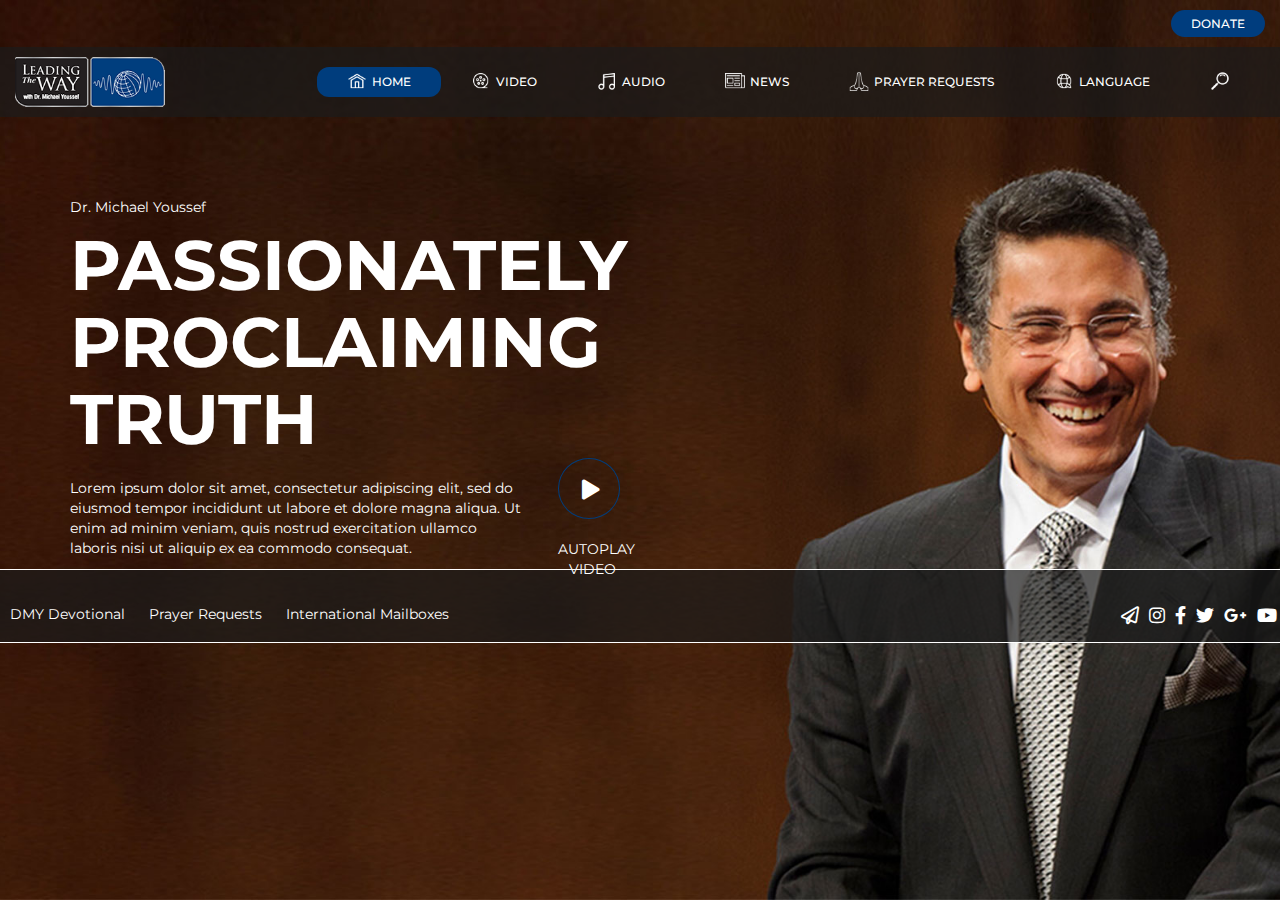
==== index.html @ 72677aed "Homepage" ====
<!DOCTYPE html>
<html lang="en">

<head>
    <meta charset="UTF-8">
    <title>ITW Global</title>
    <link rel="stylesheet" href="assets/css/all.min.css" />
    <link rel="stylesheet" href="assets/css/fontawesome.min.css" />
    <link rel="stylesheet" href="assets/css/bootstrap.min.css" />
    <link rel="stylesheet" href="assets/css/styles.css" />
    <script src="https://code.jquery.com/jquery-3.4.1.min.js"
        integrity="sha256-CSXorXvZcTkaix6Yvo6HppcZGetbYMGWSFlBw8HfCJo=" crossorigin="anonymous"></script>
    <script src="assets/js/bootstrap.min.js"></script>
    <script src="assets/js/fontawesome.min.js"></script>
    <meta name="viewport" content="width=device-width, initial-scale=1.0">
    <link href="https://fonts.googleapis.com/css2?family=Poppins&display=swap" rel="stylesheet">
    <link
        href="https://fonts.googleapis.com/css2?family=Montserrat:ital,wght@0,100;0,200;0,300;0,400;0,500;0,600;0,700;0,800;0,900;1,100;1,200;1,300;1,400;1,500;1,600;1,700;1,800;1,900&display=swap"
        rel="stylesheet">
</head>

<body>
    <div class="top-bar container-fluid">
        <div class="row">
            <div class="col-xs-12">
                <button class="pull-right">Donate</button>
            </div>
        </div>
    </div>
    <nav class="navbar navbar-default">
        <div class="container-fluid">
            <!-- Brand and toggle get grouped for better mobile display -->
            <div class="navbar-header">
                <button type="button" class="navbar-toggle collapsed" data-toggle="collapse"
                    data-target="#bs-example-navbar-collapse-1" aria-expanded="false">
                    <span class="sr-only">Toggle navigation</span>
                    <span class="icon-bar"></span>
                    <span class="icon-bar"></span>
                    <span class="icon-bar"></span>
                </button>
                <a class="navbar-brand" href="/"><img src="assets/img/logo.png" alt="logo" /></a>
            </div>

            <!-- Collect the nav links, forms, and other content for toggling -->
            <div class="collapse navbar-collapse" id="bs-example-navbar-collapse-1">
                <ul class="nav navbar-nav navbar-right">
                    <li class="active"><a href="/"><img src="assets/img/home.png" alt="logo" />Home</a></li>
                    <li><a href="#"><img src="assets/img/video.png" alt="video" />Video</a></li>
                    <li><a href="#"><img src="assets/img/audio.png" alt="audio" />Audio</a></li>
                    <li><a href="#"><img src="assets/img/news.png" alt="news" />News</a></li>
                    <li><a href="#"><img src="assets/img/prayer-requests.png" alt="prayer requests" />Prayer Requests</a></li>
                    <li><a href="#"><img src="assets/img/languages.png" alt="language" />Language</a></li>
                    <li><a href="#"><img src="assets/img/search.png" alt="logo" /></a></li>
                </ul>
            </div><!-- /.navbar-collapse -->
        </div><!-- /.container-fluid -->
    </nav>

    <div class="homepage container">
        <div class="bg"></div>
        <div class="row">
            <div class="col-xs-8">
                <p class="subtitle">Dr. Michael Youssef</p>
                <h1 class="title">Passionately Proclaiming Truth</h1>
            </div>
            <div class="col-xs-8 col-md-5">
                <br />
                <p>Lorem ipsum dolor sit amet, consectetur adipiscing elit, sed do eiusmod tempor incididunt ut labore
                    et dolore magna aliqua. Ut enim ad minim veniam, quis nostrud exercitation ullamco laboris nisi ut
                    aliquip ex ea commodo consequat.</p>
            </div>
            <div class="col-xs-offset-2 col-md-offset-0 col-xs-8 col-md-2 play-btn">
                <button><i class="fas fa-play"></i></button>
                <p>Autoplay video</p>
            </div>
        </div>
    </div>

    <div class="footer-container">
        <footer class="container-fluid">
            <div class="row">
                <!-- <div class="col-xs-12"> -->
                    <ul class="links col-md-6 col-xs-12">
                        <li>
                            <a href="#">DMY Devotional</a>
                        </li>
                        <li>
                            <a href="#">Prayer Requests</a>
                        </li>
                        <li>
                            <a href="#">International Mailboxes</a>
                        </li>
                    </ul>
                    <ul class="social-links col-md-6 col-xs-12">
                        <li>
                            <a href="#"><i class="far fa-paper-plane"></i></a>
                        </li>
                        <li>
                            <a href="#"><i class="fab fa-instagram"></i></a>
                        </li>
                        <li>
                            <a href="#"><i class="fab fa-facebook-f"></i></a>
                        </li>
                        <li>
                            <a href="#"><i class="fab fa-twitter"></i></a>
                        </li>
                        <li>
                            <a href="#"><i class="fab fa-google-plus-g"></i></a>
                        </li>
                        <li>
                            <a href="#"><i class="fab fa-youtube"></i></a>
                        </li>
                    </ul>
                <!-- </div> -->
            </div>
        </footer>
    </div>

    <script>
        // alert($('.top-bar').outerHeight())
        // alert($('.navbar').outerHeight())
        // alert($('footer').outerHeight())
        $('.homepage').css('min-height', $(window).height() - $('.top-bar').outerHeight() - $('.navbar').outerHeight() - $('footer').outerHeight())
        $('.bg').css('height', $('body').height() + 40)
    </script>
</body>

</html>
---- assets/css/styles.css ----
/* GENERAL */
body, * {
    font-family: 'Montserrat', sans-serif;
}
.top-bar, .navbar {
    z-index: 9;
}
.top-bar button {
    background-color: #003d7e;
    border: none;
    border-radius: 15px;
    text-transform: uppercase;
    color: #fff;
    margin: 10px 0;
    padding: 5px 20px;
    font-size: 12px;
    font-family: 'Montserrat', sans-serif;
    font-weight: 500;
}
.navbar {
    background-color: rgba(27,27,27,0.7);
    border-radius: 0;
    border: none;
    font-weight: 500;
    font-family: 'Montserrat', sans-serif;
    padding: 10px 0;
    margin: 0;
}
.navbar .navbar-brand {
    padding-top: 0;
}
.navbar .navbar-brand img {
    width: 150px;
}
.navbar .nav li a {
    padding: 5px 30px;
    border-radius: 12px;
    margin: 10px 0;
    font-weight: 500;
    font-size: 12px;
    text-transform: uppercase;
}
.navbar .nav li a {
    color: #fff;
}
.nav>li>a>img {
    width: 20px;
    margin-top: -3px;
    margin-right: 5px;
}
.navbar .nav li.active a, .navbar .nav li:hover a {
    background-color: #003d7d;
    color: #fff;
}
.footer-container {
    margin-top: -20px;
}
footer {
    border-top: 1px solid #fff;
    border-bottom: 1px solid #fff;
    background-color: rgba(27,27,27,0.7);
}
footer .links, footer .social-links {
    padding: 15px 0 13px 0;
    margin: 0;
}
footer .social-links {
    text-align: right;
}
footer .links li, footer .social-links li {
    list-style: none;
    display: inline-block;
}
footer .links li {
    padding: 0 10px;
}
footer .social-links li {
    padding: 0 3px;
    font-size: 18px;
}
footer a, footer a:hover {
    color: #fff;
    text-decoration: none;
}

/* HOMEPAGE */
.homepage {
    color: #fff;
}
.homepage .bg {
    background-image: url(../img/homepage-bg.jpg);
    position: absolute;
    top: 0;
    left: 0;
    width: 100%;
    height: 100%;
    background-position: center;
    background-repeat: no-repeat;
    background-size: cover;
    z-index: -1;
}
.homepage .title {
    text-transform: uppercase;
    font-size: 70px;
    font-weight: bold;
    margin: 0px;
    color: #fff;
}
.homepage .subtitle {
    margin-top: 80px;
    color: #fff;
}
.homepage .play-btn button {
    padding: 17px 19px 13px 23px;
    border-radius: 50%;
    font-size: 20px;
    background: transparent;
    box-shadow: none;
    border: 1px solid #003d7c;
}
.homepage .play-btn p {
    width: 70px;
    text-transform: uppercase;
    text-align: center;
    padding-top: 20px;
    color: #fff;
}















@media (max-width: 767px) {
    .homepage .title {
        font-size: 30px;
    }
    footer .links, footer .social-links {
        text-align: center;
    }
    footer .links {
        padding-bottom: 3px;
    }
    footer .social-links {
        padding-top: 3px;
    }
    footer .links li {
        padding: 0 3px;
    }
    footer .links a {
        font-size: 11px;
    }
    .footer-container {
        margin-top: 0;
    }
}
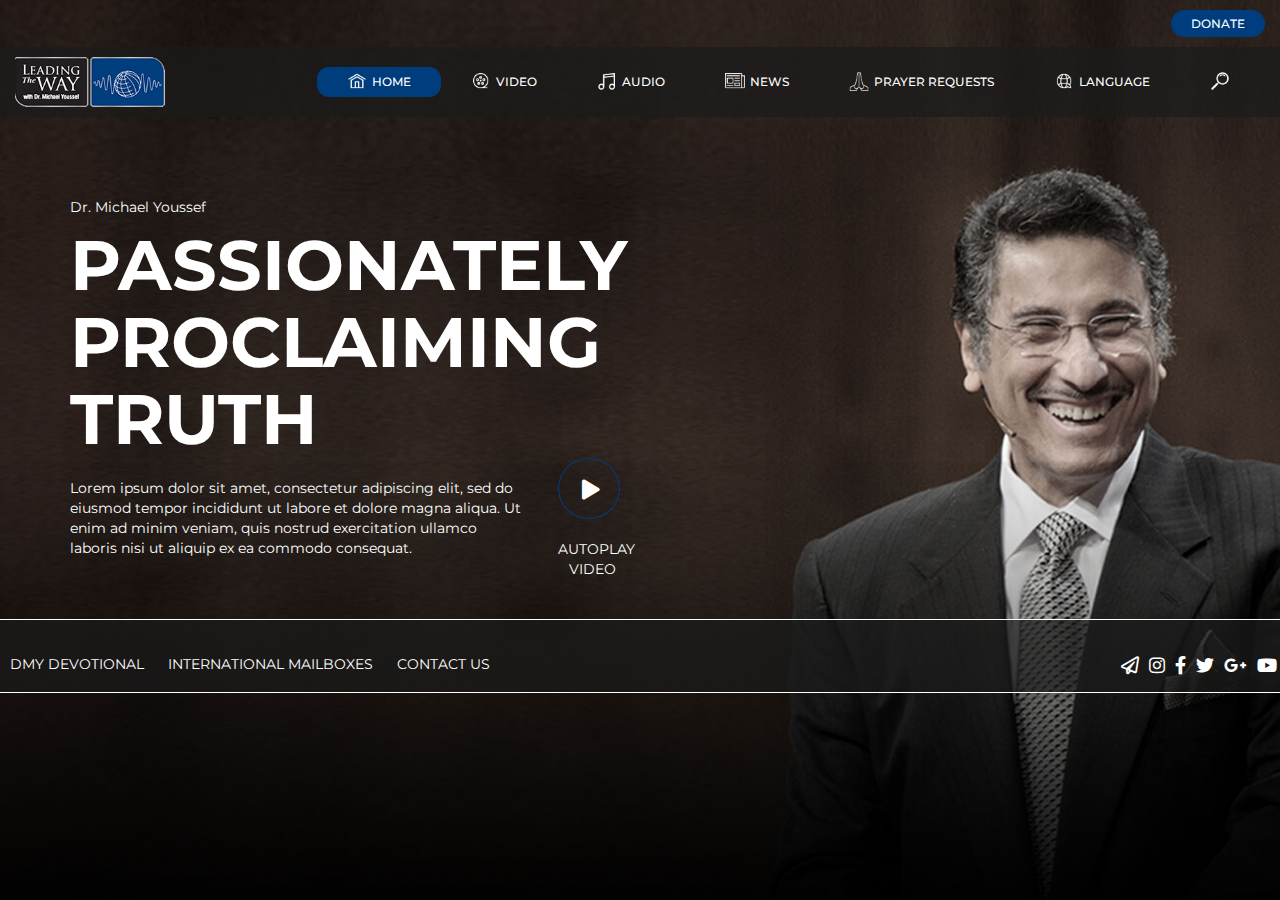
==== commit 7b64b623: "Homepage fixes" ====
--- a/index.html
+++ b/index.html
@@ -38,6 +38,7 @@
                     <span class="icon-bar"></span>
                     <span class="icon-bar"></span>
                 </button>
+                <a class="visible-xs pull-right search" href="#"><img src="assets/img/search.png" alt="search" /></a>
                 <a class="navbar-brand" href="/"><img src="assets/img/logo.png" alt="logo" /></a>
             </div>
 
@@ -50,7 +51,7 @@
                     <li><a href="#"><img src="assets/img/news.png" alt="news" />News</a></li>
                     <li><a href="#"><img src="assets/img/prayer-requests.png" alt="prayer requests" />Prayer Requests</a></li>
                     <li><a href="#"><img src="assets/img/languages.png" alt="language" />Language</a></li>
-                    <li><a href="#"><img src="assets/img/search.png" alt="logo" /></a></li>
+                    <li class="hidden-xs"><a href="#"><img src="assets/img/search.png" alt="search" /></a></li>
                 </ul>
             </div><!-- /.navbar-collapse -->
         </div><!-- /.container-fluid -->
@@ -85,10 +86,10 @@
                             <a href="#">DMY Devotional</a>
                         </li>
                         <li>
-                            <a href="#">Prayer Requests</a>
+                            <a href="#">International Mailboxes</a>
                         </li>
                         <li>
-                            <a href="#">International Mailboxes</a>
+                            <a href="#">Contact Us</a>
                         </li>
                     </ul>
                     <ul class="social-links col-md-6 col-xs-12">
--- a/assets/css/styles.css
+++ b/assets/css/styles.css
@@ -52,6 +52,9 @@
     background-color: #003d7d;
     color: #fff;
 }
+.navbar-header .search {
+    padding: 10px;
+}
 .footer-container {
     margin-top: -20px;
 }
@@ -59,6 +62,7 @@
     border-top: 1px solid #fff;
     border-bottom: 1px solid #fff;
     background-color: rgba(27,27,27,0.7);
+    text-transform: uppercase;
 }
 footer .links, footer .social-links {
     padding: 15px 0 13px 0;
@@ -109,6 +113,9 @@
 .homepage .subtitle {
     margin-top: 80px;
     color: #fff;
+}
+.homepage .play-btn {
+    margin-bottom: 50px;
 }
 .homepage .play-btn button {
     padding: 17px 19px 13px 23px;
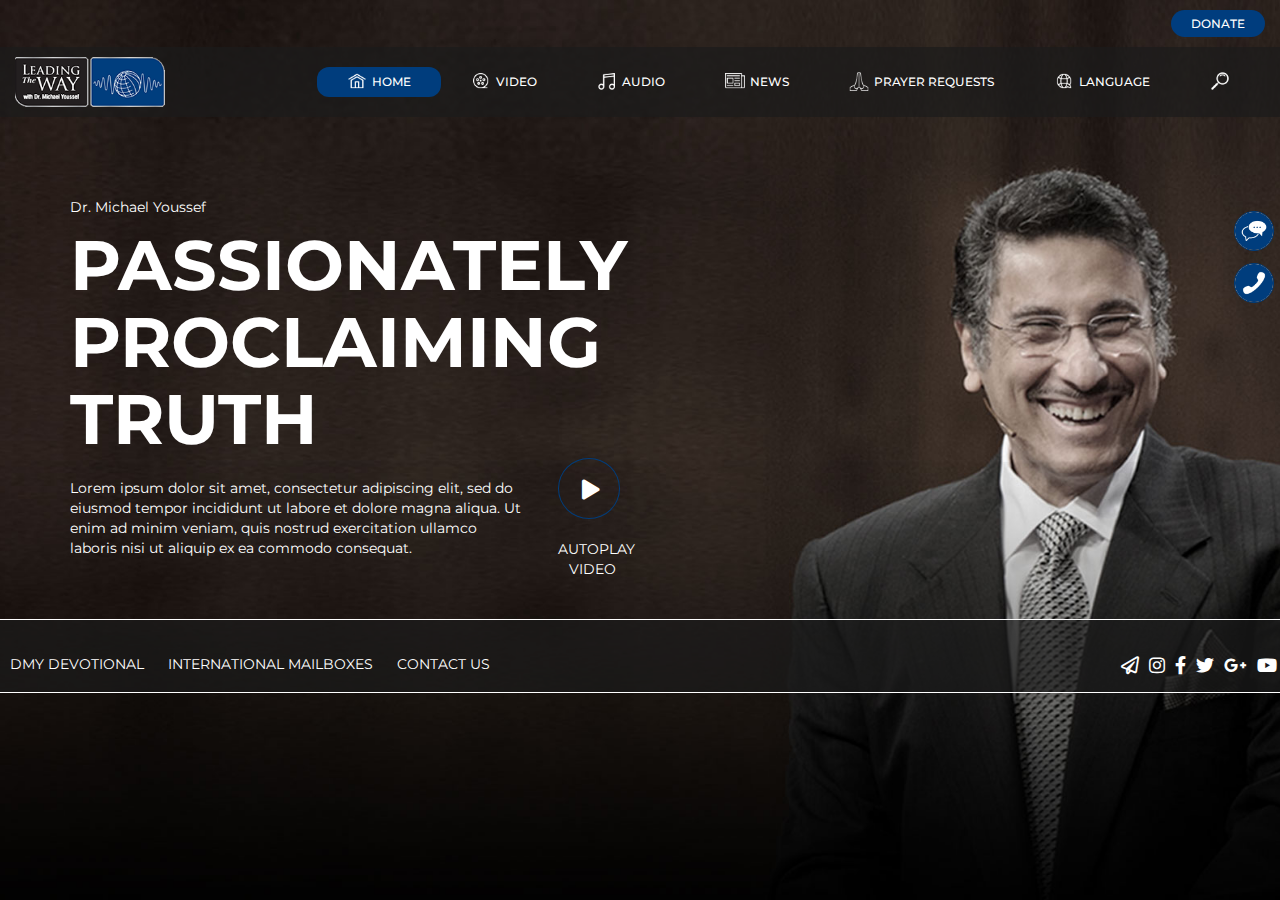
==== commit 0bd9ee77: "Audio page" ====
--- a/index.html
+++ b/index.html
@@ -39,15 +39,15 @@
                     <span class="icon-bar"></span>
                 </button>
                 <a class="visible-xs pull-right search" href="#"><img src="assets/img/search.png" alt="search" /></a>
-                <a class="navbar-brand" href="/"><img src="assets/img/logo.png" alt="logo" /></a>
+                <a class="navbar-brand" href="./index.html"><img src="assets/img/logo.png" alt="logo" /></a>
             </div>
 
             <!-- Collect the nav links, forms, and other content for toggling -->
             <div class="collapse navbar-collapse" id="bs-example-navbar-collapse-1">
                 <ul class="nav navbar-nav navbar-right">
-                    <li class="active"><a href="/"><img src="assets/img/home.png" alt="logo" />Home</a></li>
+                    <li class="active"><a href="./index.html"><img src="assets/img/home.png" alt="logo" />Home</a></li>
                     <li><a href="#"><img src="assets/img/video.png" alt="video" />Video</a></li>
-                    <li><a href="#"><img src="assets/img/audio.png" alt="audio" />Audio</a></li>
+                    <li><a href="./audio.html"><img src="assets/img/audio.png" alt="audio" />Audio</a></li>
                     <li><a href="#"><img src="assets/img/news.png" alt="news" />News</a></li>
                     <li><a href="#"><img src="assets/img/prayer-requests.png" alt="prayer requests" />Prayer Requests</a></li>
                     <li><a href="#"><img src="assets/img/languages.png" alt="language" />Language</a></li>
@@ -56,6 +56,14 @@
             </div><!-- /.navbar-collapse -->
         </div><!-- /.container-fluid -->
     </nav>
+    <div class="floating-btns">
+        <button class="message">
+            <img src="assets/img/msg.png" alt="msg" />
+        </button>
+        <button class="phone">
+            <img src="assets/img/phone.png" alt="phone" />
+        </button>
+    </div>
 
     <div class="homepage container">
         <div class="bg"></div>
@@ -89,7 +97,7 @@
                             <a href="#">International Mailboxes</a>
                         </li>
                         <li>
-                            <a href="#">Contact Us</a>
+                            <a href="./contact-us.html">Contact Us</a>
                         </li>
                     </ul>
                     <ul class="social-links col-md-6 col-xs-12">
--- a/assets/css/styles.css
+++ b/assets/css/styles.css
@@ -1,6 +1,15 @@
 /* GENERAL */
 body, * {
     font-family: 'Montserrat', sans-serif;
+}
+.no-padding { 
+    padding: 0;
+}
+.full-width {
+    width: 100%;
+}
+.center {
+    text-align: center;
 }
 .top-bar, .navbar {
     z-index: 9;
@@ -86,13 +95,7 @@
     color: #fff;
     text-decoration: none;
 }
-
-/* HOMEPAGE */
-.homepage {
-    color: #fff;
-}
-.homepage .bg {
-    background-image: url(../img/homepage-bg.jpg);
+.bg {
     position: absolute;
     top: 0;
     left: 0;
@@ -103,6 +106,41 @@
     background-size: cover;
     z-index: -1;
 }
+.floating-btns {
+    position: absolute;
+    top: 200px;
+    right: 0;
+    z-index: 1;
+}
+.floating-btns > button {
+    margin: 10px 0;
+    display: block;
+    background: transparent;
+    border: none;
+}
+.floating-btns > button img {
+    width: 40px;
+    border: 1px solid #003d7c;
+    border-radius: 50%;
+}
+.page-container .title {
+    text-transform: uppercase;
+    color: #fff;
+    font-size: 20px;
+    margin-top: 60px;
+    font-weight: bold;
+}
+.page-container .bg {
+    background-image: url(../img/contact-bg.jpg);
+}
+
+/* HOMEPAGE */
+.homepage {
+    color: #fff;
+}
+.homepage .bg {
+    background-image: url(../img/homepage-bg.jpg);
+}
 .homepage .title {
     text-transform: uppercase;
     font-size: 70px;
@@ -133,20 +171,152 @@
     color: #fff;
 }
 
-
-
-
-
-
-
-
-
-
-
-
-
-
-
+/* CONTACT US */
+.contact-us form input, .contact-us form textarea {
+    background: #000;
+    border: none;
+    margin-top: 10px;
+}
+.contact-us form input {
+    margin: 10px 0;
+}
+.contact-us form input {
+    height: 37px;
+}
+.contact-us .disclaimer {
+    color: #fff;
+    margin-top: 10px;
+}
+.contact-us .submit-btn {
+    width: 100%;
+    box-shadow: none;
+    border: none;
+    border-radius: 3px;
+    background: #003d7c;
+    color: #fff;
+    height: 37px;
+    margin-top: 10px;
+    text-transform: uppercase;
+}
+.contact-us .social-icons {
+    padding: 15px 0 13px 0;
+    margin: 0;
+}
+.contact-us .social-icons li {
+    list-style: none;
+    display: inline-block;
+    padding: 0 3px;
+    font-size: 18px;
+    border: 1px solid #fff;
+    border-radius: 50%;
+}
+.contact-us .social-icons li a {
+    color: #fff;
+}
+.contact-us .social-icons li a i.fa-facebook-f {
+    padding: 5px;
+}
+.contact-us .social-icons li a i.fa-instagram, .contact-us .social-icons li a i.fa-linkedin-in {
+    padding: 5px 3px;
+}
+.contact-us .social-icons li a i.fa-youtube {
+    padding: 5px 1px;
+}
+
+/* AUDIO */
+.audio .subtitle {
+    text-transform: uppercase;
+    margin-top: 0;
+    font-size: 17px;
+    text-align: center;
+    font-weight: bold;
+    color: #888585;
+}
+.audio .subsubtitle {
+    color: #fff;
+    text-align: center;
+}
+.audio .carousel .carousel-control {
+    background: transparent;
+    color: #fff !important;
+}
+.audio .carousel .carousel-control .glyphicon {
+    border: 1px solid #8f8b89;
+    padding: 20px;
+    border-radius: 50%;
+    width: auto;
+    height: auto;
+}
+.audio .audio-player {
+    padding: 15px;
+}
+.audio .audio-file {
+    background-color: black;
+    padding: 20px 0;
+}
+.audio .audio-player .text {
+    padding: 5px 0;
+}
+.audio .audio-player .buttons {
+    text-align: right;
+    padding: 15px 30px;
+}
+.audio .audio-file > div > p:first-child {
+    font-size: 15px;
+    color: #fff;
+    font-weight: bold;
+}
+.audio .audio-file > div > p:nth-child(2) {
+    font-size: 20px;
+    color: #7e7e7e;
+}
+.audio .audio-player button {
+    font-size: 25px;
+    background: transparent;
+    border: none;
+    box-shadow: none;
+    color: #97928e;
+}
+.audio .audio-player .play-pause {
+    background: #003d7c;
+    color: #fff;
+    box-shadow: none;
+    border: none;
+    padding: 10px 15px 9px 15px;
+    border-radius: 50%;
+    font-size: 25px;
+    outline: none;
+}
+.audio .carousel-inner {
+    width: 80%;
+    margin: 0 auto;
+}
+audio {
+    filter: sepia(20%) saturate(70%) grayscale(1) contrast(99%) invert(12%);
+    width: 100%;
+    height: 30px;
+}
+
+
+
+
+
+
+
+
+
+
+
+
+
+@media (min-width: 767px) {
+    .audio .carousel .carousel-control .glyphicon-chevron-left {
+        margin-left: -50px;
+    }
+    .audio .carousel .carousel-control .glyphicon-chevron-right {
+        margin-right: -50px;
+    }
+}
 @media (max-width: 767px) {
     .homepage .title {
         font-size: 30px;
@@ -169,4 +339,12 @@
     .footer-container {
         margin-top: 0;
     }
+    .contact-us .disclaimer {
+        margin-top: 40px;
+        text-align: center;
+    }
+    .contact-us .social-icons {
+        text-align: center;
+        margin-bottom: 20px;
+    }
 }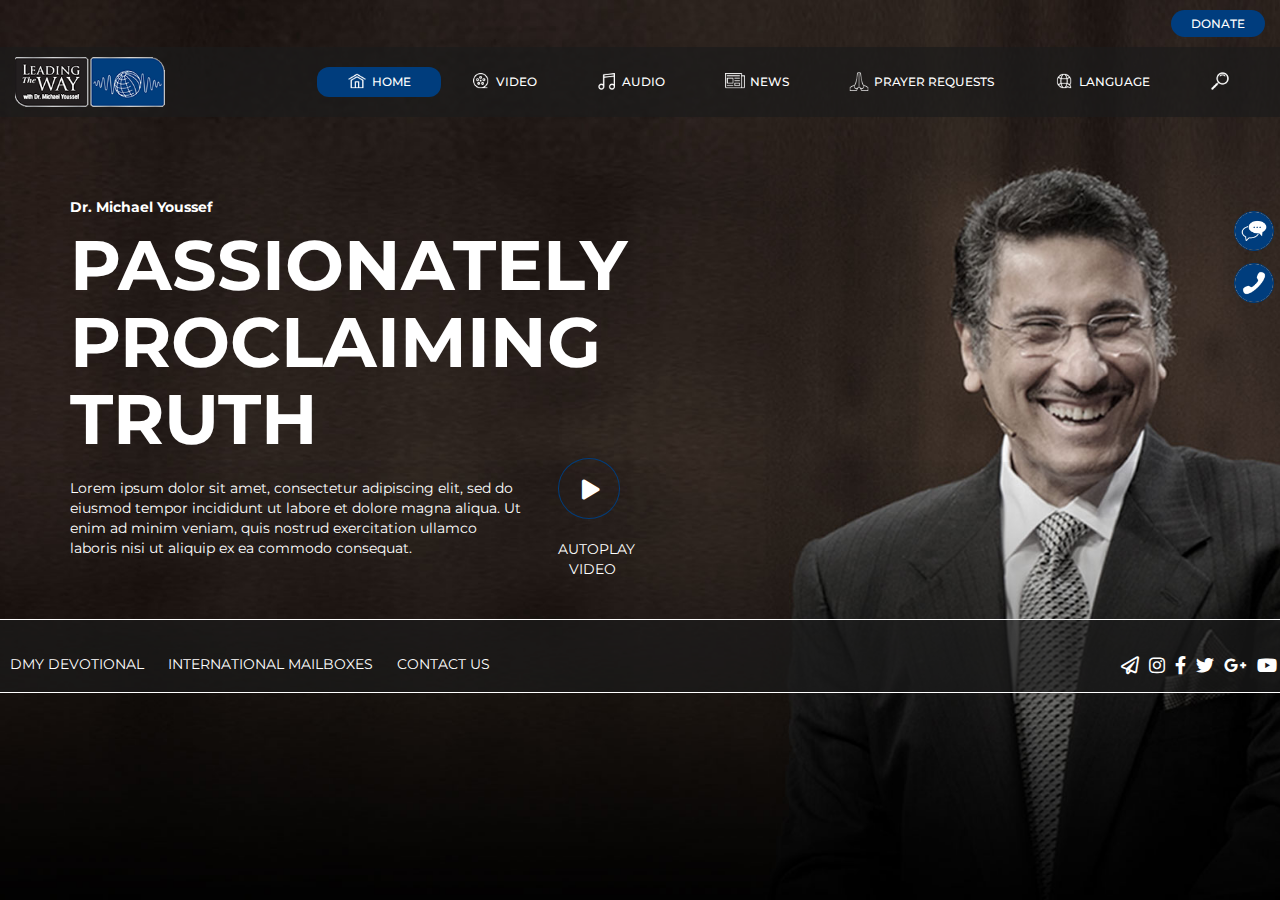
==== commit 8a0f2777: "General fixes (fonts & colors)" ====
--- a/index.html
+++ b/index.html
@@ -13,7 +13,7 @@
     <script src="assets/js/bootstrap.min.js"></script>
     <script src="assets/js/fontawesome.min.js"></script>
     <meta name="viewport" content="width=device-width, initial-scale=1.0">
-    <link href="https://fonts.googleapis.com/css2?family=Poppins&display=swap" rel="stylesheet">
+    <link href="https://fonts.googleapis.com/css2?family=Poppins:ital,wght@0,100;0,200;0,300;0,400;0,500;0,600;0,700;0,800;0,900;1,100;1,200;1,300;1,400;1,500;1,600;1,700;1,800;1,900&display=swap" rel="stylesheet">
     <link
         href="https://fonts.googleapis.com/css2?family=Montserrat:ital,wght@0,100;0,200;0,300;0,400;0,500;0,600;0,700;0,800;0,900;1,100;1,200;1,300;1,400;1,500;1,600;1,700;1,800;1,900&display=swap"
         rel="stylesheet">
--- a/assets/css/styles.css
+++ b/assets/css/styles.css
@@ -64,6 +64,9 @@
 .navbar-header .search {
     padding: 10px;
 }
+.navbar-default .navbar-nav>li>a:focus, .navbar-default .navbar-nav>li>a:hover {
+    color: #fff;
+}
 .footer-container {
     margin-top: -20px;
 }
@@ -128,7 +131,8 @@
     color: #fff;
     font-size: 20px;
     margin-top: 60px;
-    font-weight: bold;
+    font-weight: 600;
+    font-family: 'Poppins', sans-serif;
 }
 .page-container .bg {
     background-image: url(../img/contact-bg.jpg);
@@ -142,6 +146,7 @@
     background-image: url(../img/homepage-bg.jpg);
 }
 .homepage .title {
+    font-family: 'Montserrat', sans-serif;
     text-transform: uppercase;
     font-size: 70px;
     font-weight: bold;
@@ -151,6 +156,7 @@
 .homepage .subtitle {
     margin-top: 80px;
     color: #fff;
+    font-weight: bold;
 }
 .homepage .play-btn {
     margin-bottom: 50px;
@@ -186,6 +192,7 @@
 .contact-us .disclaimer {
     color: #fff;
     margin-top: 10px;
+    font-family: 'Montserrat', sans-serif;
 }
 .contact-us .submit-btn {
     width: 100%;
@@ -229,12 +236,14 @@
     margin-top: 0;
     font-size: 17px;
     text-align: center;
-    font-weight: bold;
-    color: #888585;
+    font-weight: 500;
+    color: #a6a8b9;
+    font-family: 'Poppins', sans-serif;
 }
 .audio .subsubtitle {
     color: #fff;
     text-align: center;
+    font-family: 'Poppins', sans-serif;
 }
 .audio .carousel .carousel-control {
     background: transparent;
@@ -275,7 +284,7 @@
     background: transparent;
     border: none;
     box-shadow: none;
-    color: #97928e;
+    color: #e7e7e7;
 }
 .audio .audio-player .play-pause {
     background: #003d7c;
@@ -291,11 +300,395 @@
     width: 80%;
     margin: 0 auto;
 }
-audio {
+/* audio {
     filter: sepia(20%) saturate(70%) grayscale(1) contrast(99%) invert(12%);
     width: 100%;
     height: 30px;
-}
+} */
+/* #audio_player, .info, .error, input {
+    display: block;
+    width: 427px;
+    margin: auto auto auto auto;
+  }
+  
+  .info {
+      background-color: aqua;     
+  }
+  
+  .error {
+      background-color: red;
+      color: white;
+  } */
+  
+#audio_player {
+    padding:2px 2px 1px 2px;
+    background-color: #1c1a19;
+    width: 100%;;
+    margin-top: 30px;
+}
+#audio_player > p {
+    color: #fff;
+    margin: 30px 10px;
+    font-weight: bold;
+}
+#audio_player > div {
+    color: #918c8a;
+    margin: 30px 5px;
+    cursor: pointer;
+}
+
+#audio_player button {
+    color: #5b6279;
+    background: transparent;
+    border: none;
+    margin: 30px 5px;
+    outline: none;
+}
+
+#audio_player button.play {
+    color: #fff;
+}
+  
+#volume-bar {
+    width: 70px;
+    padding:0px 25px 0px 0px;
+    background-color: black;
+}
+.mute { background-position:-95px 0; }
+.unmute { background-position:-114px 0; }
+/* .replay { background-position:-133px 0; } */
+  
+progress {
+    color: #fff;
+    font-size: 12px;
+    width: 50%;
+    height: 10px;
+    border: none;
+    margin: auto 10px;
+    background: #434343;
+    border-radius: 9px;
+    margin-top: 35px;
+}
+
+progress::-moz-progress-bar { 
+    color:#fff;
+    background:#434343;
+    border-radius: 9px;
+}
+  
+progress[value]::-webkit-progress-bar {
+    background-color: #434343;
+    border-radius: 2px;
+    /* box-shadow: 0 2px 5px rgba(0, 0, 0, 0.25) inset; */
+}
+  
+progress[value]::-webkit-progress-value {
+    background-color: #fff;
+}
+  
+input[type=range] {
+    -webkit-appearance: none;
+    width: 100%;
+    margin: 40px 10px;
+}
+input[type=range]:focus {
+    outline: none;
+}
+input[type=range]::-webkit-slider-runnable-track {
+    width: 100%;
+    height: 4.4px;
+    cursor: pointer;
+    /* box-shadow: 0.9px 0.9px 1.7px #002200, 0px 0px 0.9px #003c00; */
+    background: #fff;
+    border-radius: 1px;
+    border: 1.1px solid #fff;
+}
+  input[type=range]::-webkit-slider-thumb {
+    /* box-shadow: 2.6px 2.6px 3.7px #fff, 0px 0px 2.6px #fff; */
+    border: 2.5px solid #fff;
+    height: 18px;
+    width: 9px;
+    border-radius: 3px;
+    background: #fff;
+    cursor: pointer;
+    -webkit-appearance: none;
+    margin-top: -7.9px;
+  }
+  input[type=range]:focus::-webkit-slider-runnable-track {
+    background: #fff;
+  }
+  input[type=range]::-moz-range-track {
+    width: 100%;
+    height: 4.4px;
+    cursor: pointer;
+    /* box-shadow: 0.9px 0.9px 1.7px #002200, 0px 0px 0.9px #003c00; */
+    background: #fff;
+    border-radius: 1px;
+    border: 1.1px solid #18d501;
+  }
+  input[type=range]::-moz-range-thumb {
+    /* box-shadow: 2.6px 2.6px 3.7px #fff, 0px 0px 2.6px #fff; */
+    border: 2.5px solid #fff;
+    height: 18px;
+    width: 9px;
+    border-radius: 3px;
+    background: #fff;
+    cursor: pointer;
+  }
+  input[type=range]::-ms-track {
+    width: 100%;
+    height: 4.4px;
+    cursor: pointer;
+    background: transparent;
+    border-color: transparent;
+    color: transparent;
+  }
+  input[type=range]::-ms-fill-lower {
+    background: #fff;
+    border: 1.1px solid #fff;
+    border-radius: 2px;
+    /* box-shadow: 0.9px 0.9px 1.7px #002200, 0px 0px 0.9px #003c00; */
+  }
+  input[type=range]::-ms-fill-upper {
+    background: #fff;
+    border: 1.1px solid #fff;
+    border-radius: 2px;
+    /* box-shadow: 0.9px 0.9px 1.7px #002200, 0px 0px 0.9px #003c00; */
+  }
+  input[type=range]::-ms-thumb {
+    /* box-shadow: 2.6px 2.6px 3.7px #fff, 0px 0px 2.6px #fff; */
+    border: 2.5px solid #fff;
+    height: 18px;
+    width: 9px;
+    border-radius: 3px;
+    background: #fff;
+    cursor: pointer;
+    height: 4.4px;
+  }
+  input[type=range]:focus::-ms-fill-lower {
+    background: #fff;
+  }
+  input[type=range]:focus::-ms-fill-upper {
+    background: #fff;
+  }
+
+
+
+
+/* Video */
+.video .video-container {
+    margin: 40px 0;
+}
+.video video {
+    width: 100%;
+    border: 3px solid #003d7c;
+}
+.video input[type=range] {
+    margin: 25px 0;
+    width: 50%;
+}
+.video .video-controls {
+    position: absolute;
+    bottom: 48px;
+    left: 18px;
+    width: 97%;
+    background-image: linear-gradient(to bottom, transparent , black);
+}
+.video .video-controls button {
+    margin: 15px 10px;
+    background-color: transparent;
+    border: none;
+    color: #5b6279;
+    outline: none;
+}
+.video .video-controls button#play-pause {
+    color: #fff;
+}
+button#language {
+    position: relative;
+}
+.video .video-controls > p {
+    color: #fff;
+    margin: 15px 10px;
+}
+.video .video-controls .languages {
+    position: absolute;
+    bottom: 15px;
+    list-style: none;
+    padding: 0;
+    margin-left: -38px;
+    background-color: rgba(0,0,0,0.6);
+    border-radius: 10px;
+    text-transform: uppercase;
+    font-size: 12px;
+    display: none;
+}
+.video .video-controls .languages li {
+    padding: 3px 15px;
+    color: #fff;
+}
+.video .video-controls .languages li:first-child {
+    padding-top: 5px;
+}
+.video .video-controls .languages li:last-child {
+    padding-bottom: 5px;
+}
+.video .video-controls .languages li:hover {
+    background: #003d7c;
+    border-radius: 10px;
+    cursor: pointer;
+}
+
+
+/* Videos */
+.video .videos-container {
+    margin: 40px 0;
+}
+.videos-container .carousel-inner {
+    text-align: center;
+}
+.videos-container .carousel-inner img {
+    width: 100%;
+    border-radius: 20px;
+}
+.videos-container .carousel-inner .img-container {
+    width: 200px;
+    display: inline-block;
+    margin: 10px;
+    position: relative;
+}
+.videos-container .controls, .videos-container .video-data {
+    position: absolute;
+    width: 100%;
+}
+.videos-container .controls {
+    top: 0;
+}
+.videos-container .video-data {
+    bottom: 0;
+    text-align: left;
+}
+.videos-container .controls .play {
+    text-align: center;
+    margin-top: 150px;
+    width: auto;
+}
+.videos-container .img-container:hover {
+    border: 2px solid #003d7c;
+    border-radius: 20px;
+}
+.videos-container .img-container:hover .overlay {
+    position: absolute;
+    top: 0;
+    width: 100%;
+    height: 100%;
+    background: #000;
+    opacity: 0.5;
+    border-radius: 20px;
+}
+.videos-container .img-container:hover .controls .play {
+    display: none;
+}
+.videos-container .controls .play > div {
+    display: inline-block;
+    border: 1px solid rgba(255,255,255,0.6);
+    color: rgba(255,255,255,0.6);
+    border-radius: 50%;
+    padding: 10px 14px;
+}
+.videos-container .controls .watch-options {
+    display: none;
+}
+.videos-container .img-container:hover .controls .watch-options {
+    display: block;
+    text-align: center;
+    margin-top: 124px;
+}
+.videos-container .controls .watch-options button {
+    color: #fff;
+    border: none;
+    text-transform: uppercase;
+    font-size: 10px;
+    padding: 7px 20px;
+    border-radius: 30px;
+    margin: 2px 0;
+    background-color: transparent;
+    border: 1px solid #003d7c;
+}
+.videos-container .controls .watch-options button:hover {
+    background: #003d7c;
+}
+.videos-container .video-data {
+    padding: 20px 15px;
+}
+.videos-container .video-data .video-title {
+    font-family: 'Poppins', sans-serif;
+    color: #fff;
+    font-weight: bold;
+    margin: 0;
+    font-size: 16px;
+}
+.videos-container .video-data .date {
+    margin: 0;
+    font-size: 12px;
+    color: #969696;
+}
+.videos-container .video-data .star-rating {
+    padding: 0;
+    list-style: none;
+    margin: 0;
+    color: #ff8731;
+    cursor: pointer;
+}
+.videos-container .video-data .star-rating li {
+    display: inline-block;
+}
+.videos-container .carousel-control {
+    width: auto;
+}
+.videos-container .carousel-control span {
+    border: 1px solid;
+    border-radius: 50%;
+    padding: 10px;
+    width: auto;
+    height: auto;
+}
+.videos-container .suggested-item {
+    position: relative;
+}
+.videos-container .suggested-videos .item {
+    width: 200px;
+    display: inline-block;
+    margin: 10px;
+    position: relative;
+}
+.videos-container .suggested-videos .item img {
+    width: 100%;
+    border-radius: 5px;
+}
+.videos-container .suggested-item .video-data {
+    padding: 15px;
+}
+.videos-container .suggested-videos .duration {
+    background: #b2b2ad;
+    display: inline-block;
+    font-size: 9px;
+    padding: 2px 4px;
+    border-radius: 4px;
+}
+.videos-container .meta {
+    text-align: left;
+}
+.videos-container .meta .video-title {
+    color: #fff;
+    font-size: 12px;
+    font-weight: bold;
+}
+.videos-container .meta .subtitle {
+    color: #b2b2ad;
+    font-size: 10px;
+}
+
 
 
 
@@ -317,6 +710,37 @@
         margin-right: -50px;
     }
 }
+
+@media (max-width: 1310px) {
+    progress {
+        width: 45%;
+    }
+}
+@media (max-width: 1200px) {
+    progress {
+        width: 40%;
+    }
+}
+@media (max-width: 1130px) {
+    .video .video-controls button, .video .video-controls > p {
+        margin: 15px 5px;
+    }
+}
+@media (max-width: 1100px) {
+    progress {
+        width: 30%;
+    }
+}
+@media (max-width: 860px) {
+    progress {
+        width: 30%;
+    }
+}
+@media (max-width: 992px) {
+    .video input[type=range] {
+        width: 40%;;
+    }
+}
 @media (max-width: 767px) {
     .homepage .title {
         font-size: 30px;
@@ -347,4 +771,68 @@
         text-align: center;
         margin-bottom: 20px;
     }
+    progress {
+        width: 68%;
+        margin-top: 5px;
+    }
+    input[type=range] {
+        margin: 10px auto;
+    }
+    #audio_player button.mute, #audio_player button.unmute {
+        margin: 0 auto;
+    }
+    .video .video-controls {
+        width: 90%;
+    }
+    .video input[type=range] {
+        width: 30%;;
+    }
+    .video .video-controls > p {
+        font-size: 10px;
+        margin: 20px 5px;
+    }
+    .videos-container .suggested-videos {
+        text-align: center;
+    }
+}
+@media screen and (max-width:64em) {
+    figure {
+       padding-left:0;
+       padding-right:0;
+       height:auto;
+    }
+ 
+    .controls {
+       height:1.876rem;
+    }
+}
+@media screen and (max-width:42.5em) {
+    .controls {
+       height:auto;
+    }
+ 
+    .controls > * {
+       display:block;
+       width:16.6667%;
+       margin-left:0;
+       height:2.5rem;
+       margin-top:2.5rem;
+    }
+ 
+    .controls .progress {
+       position:absolute;
+       top:0;
+       width:100%;
+       float:none;
+       margin-top:0;
+    }
+ 
+    .controls .progress progress {
+       width:98%;
+       margin:0 auto;
+    }
+ 
+    .controls button {
+       background-position:center center;
+    }
 }